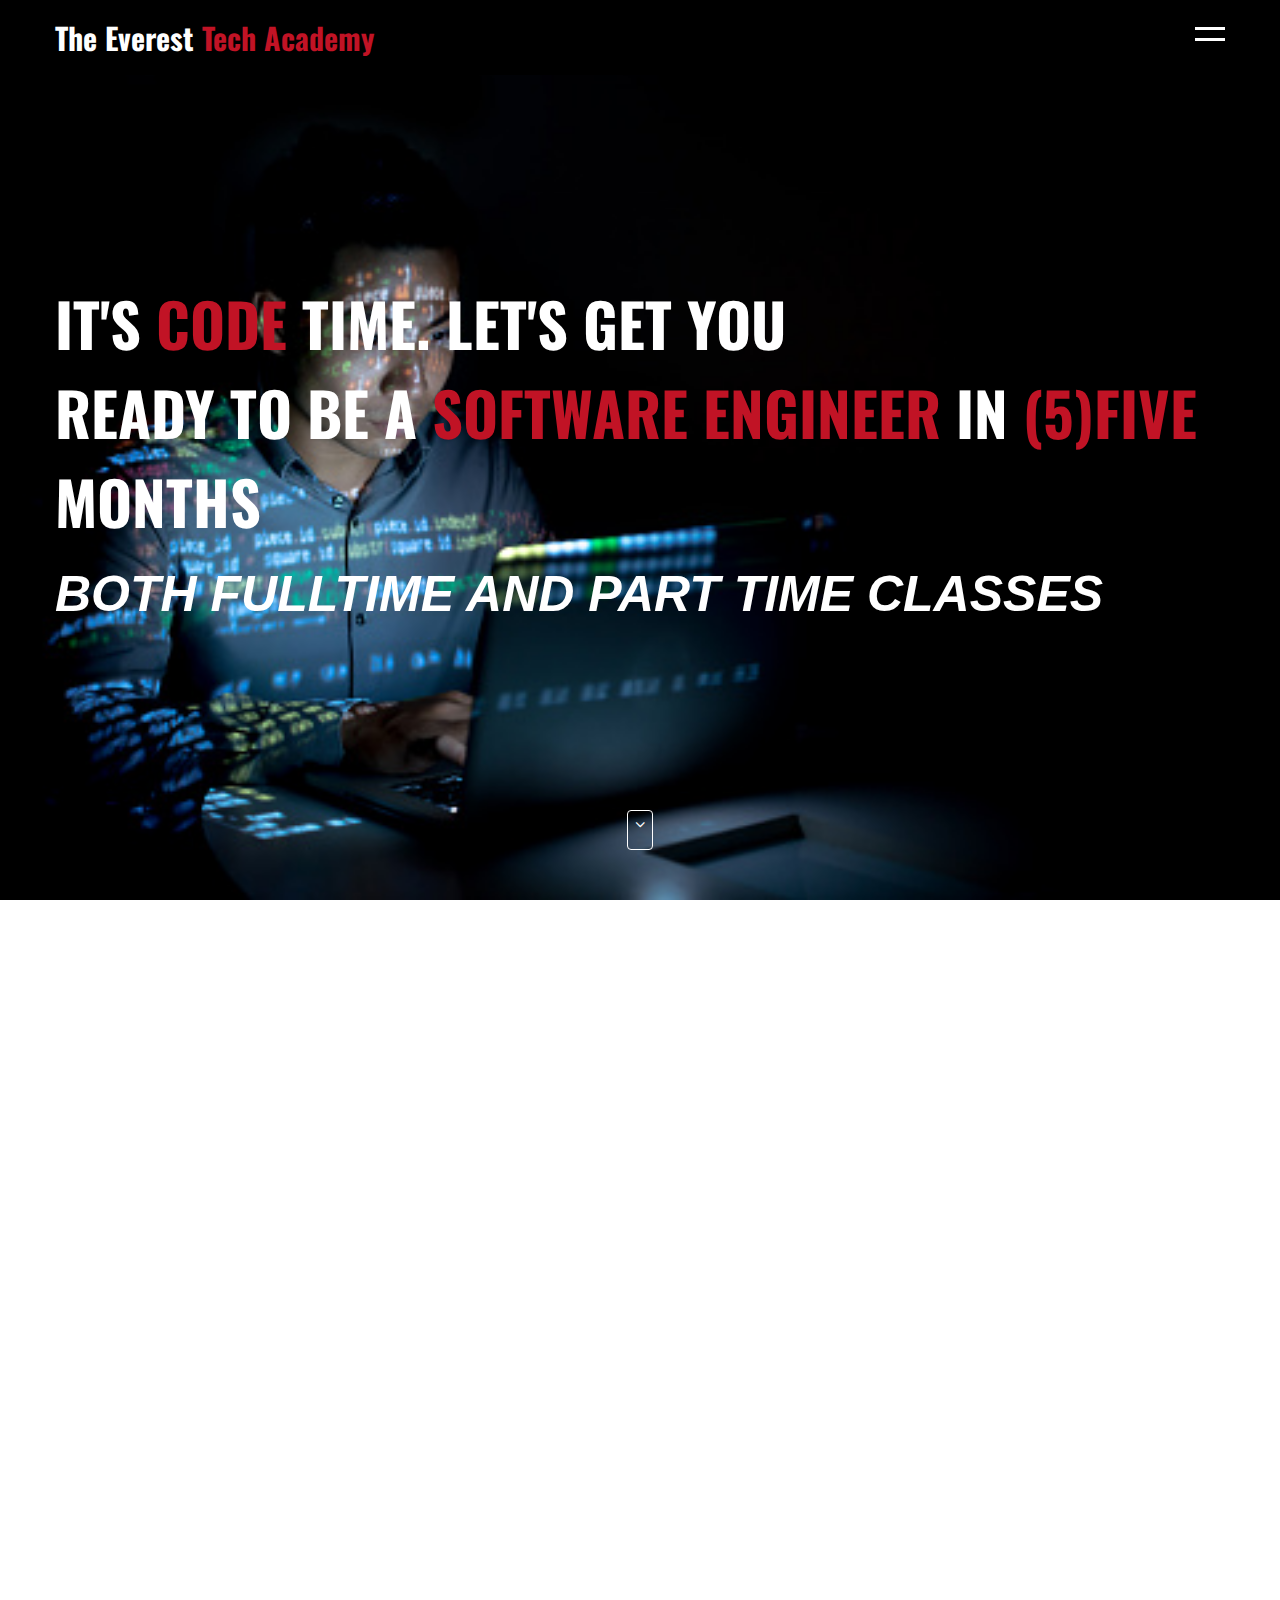
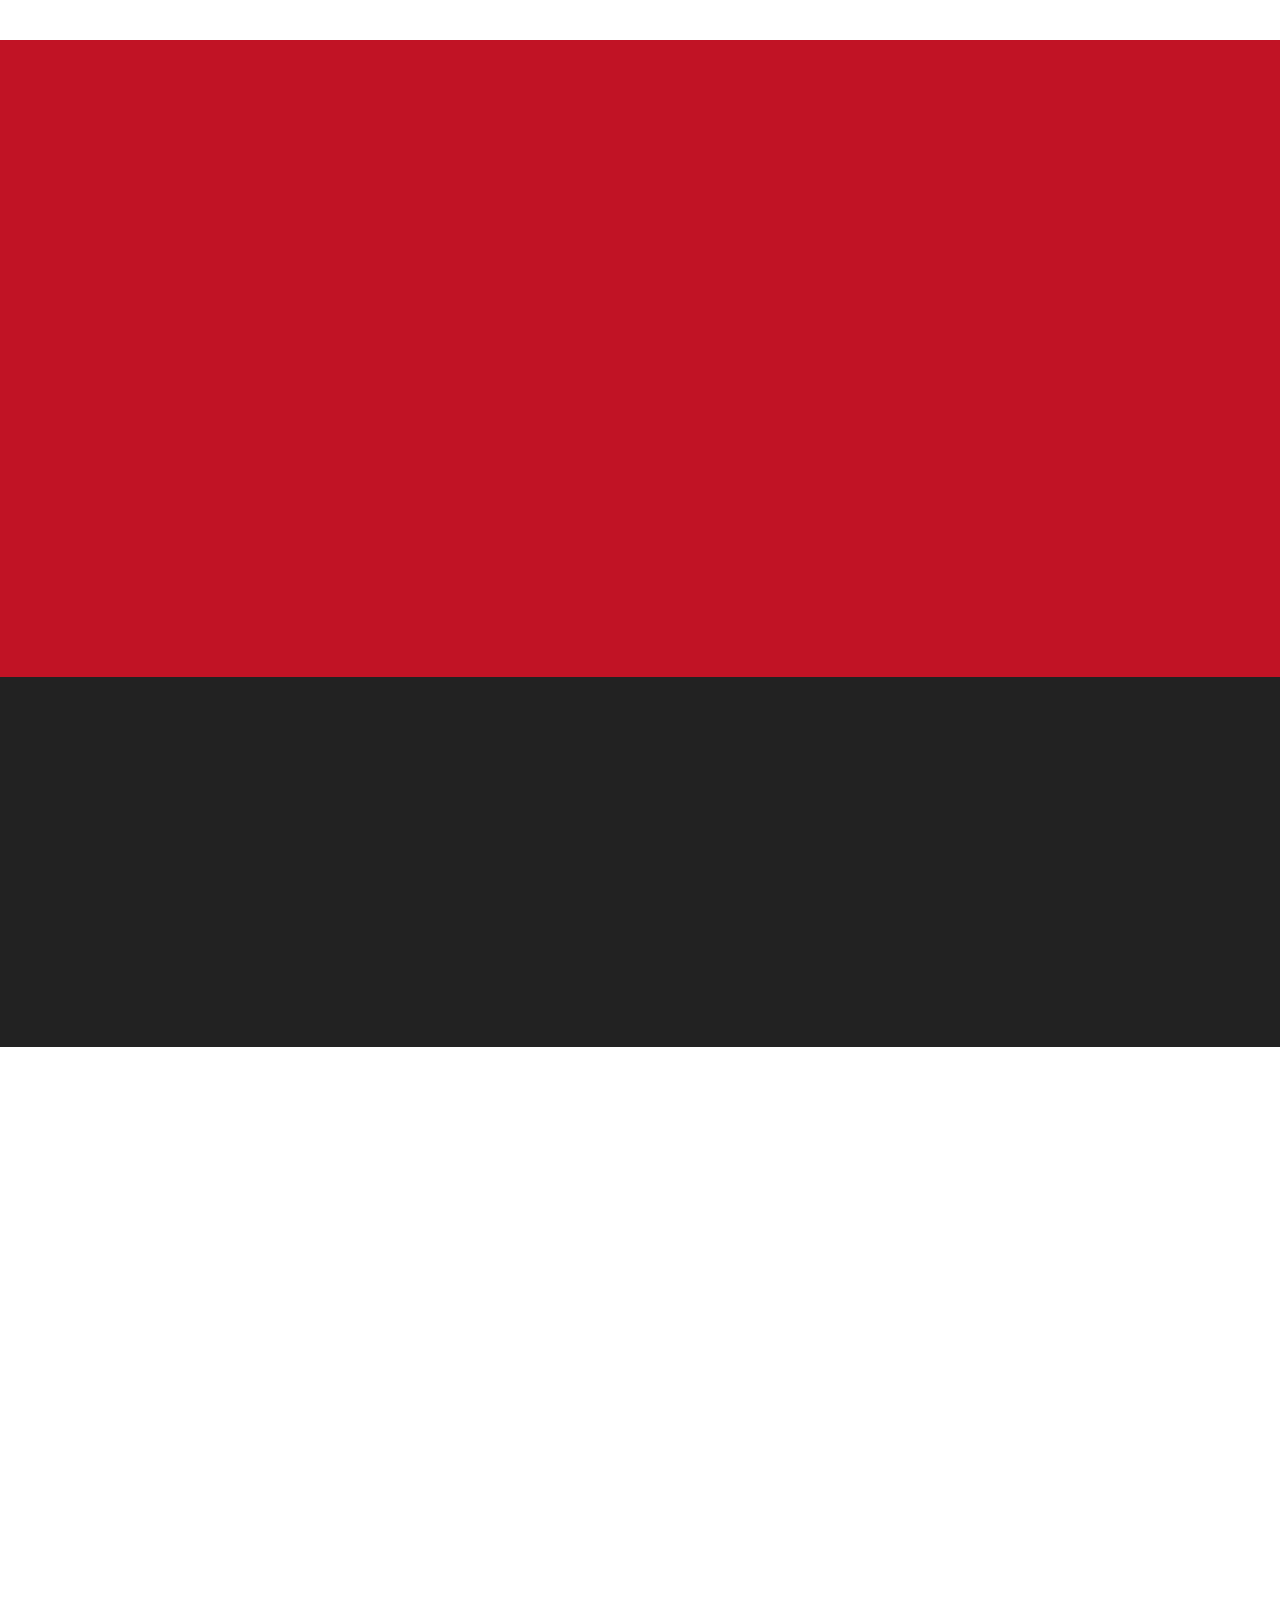
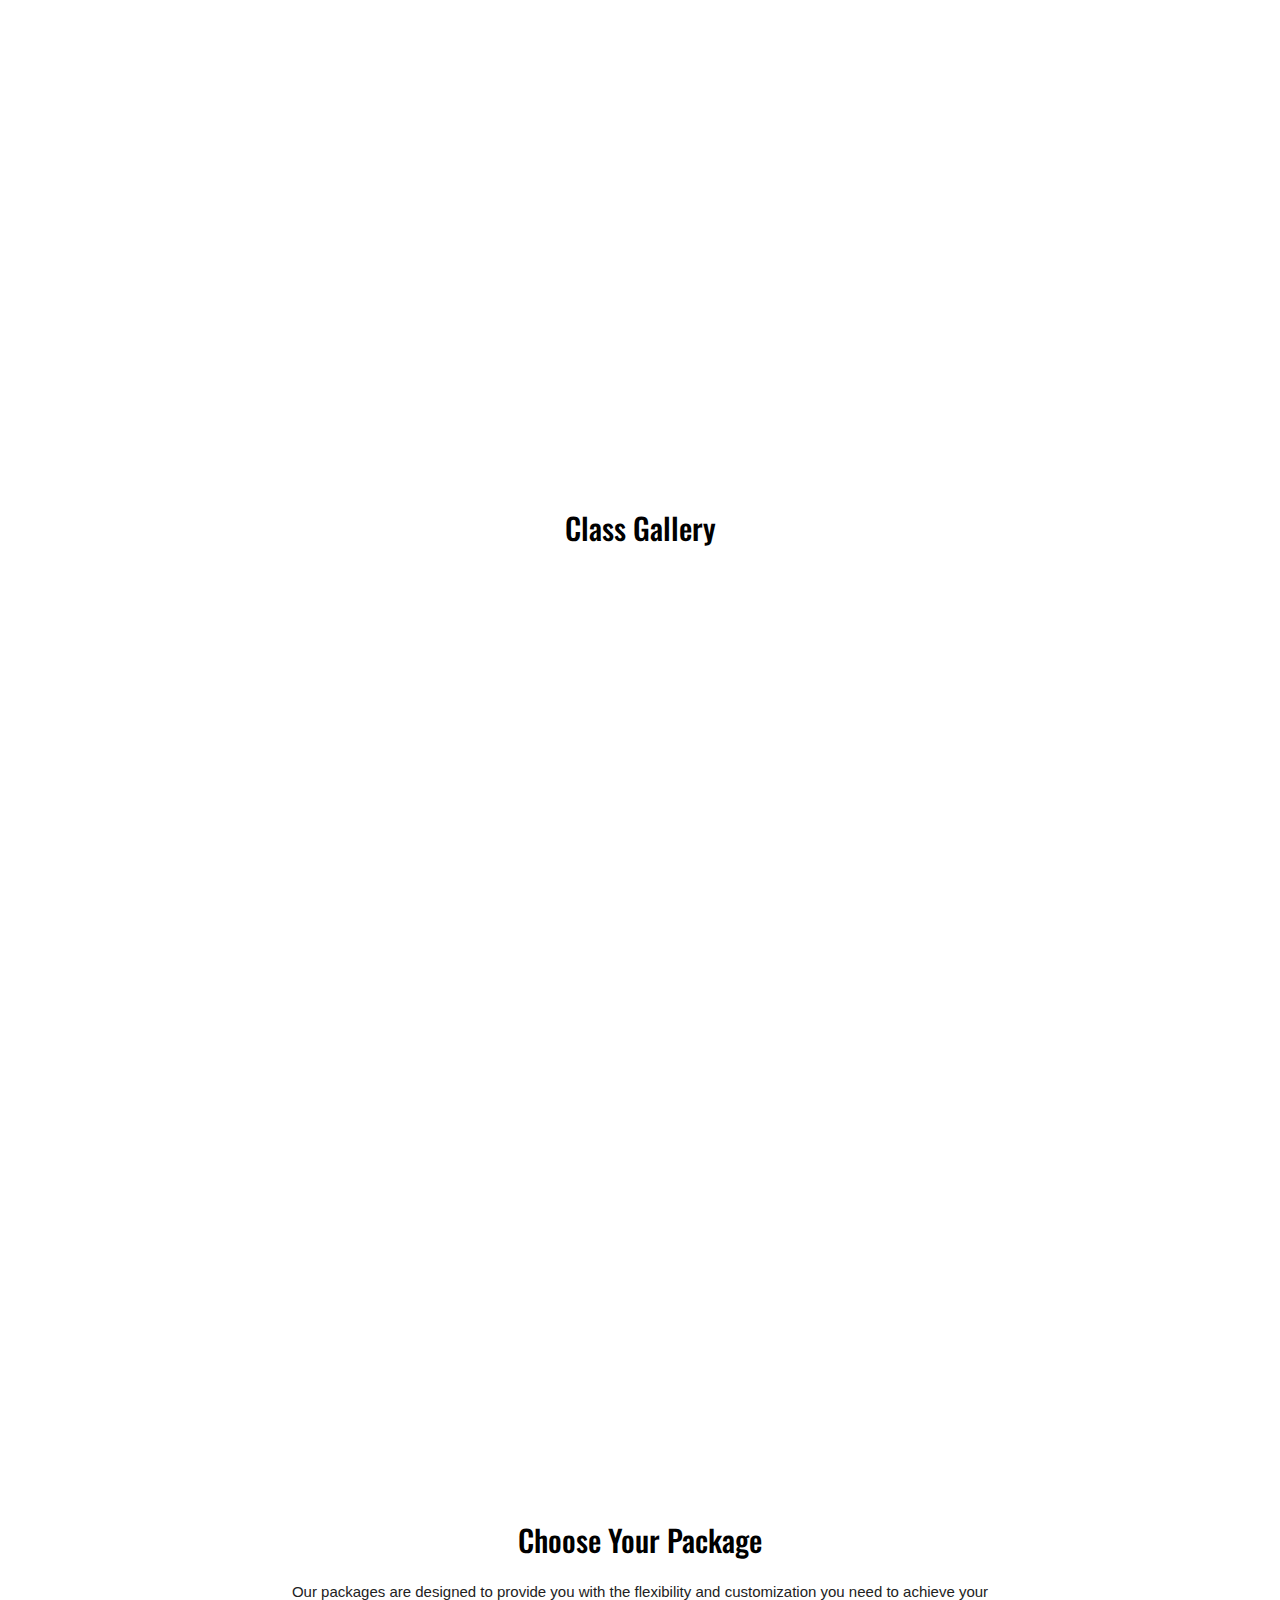
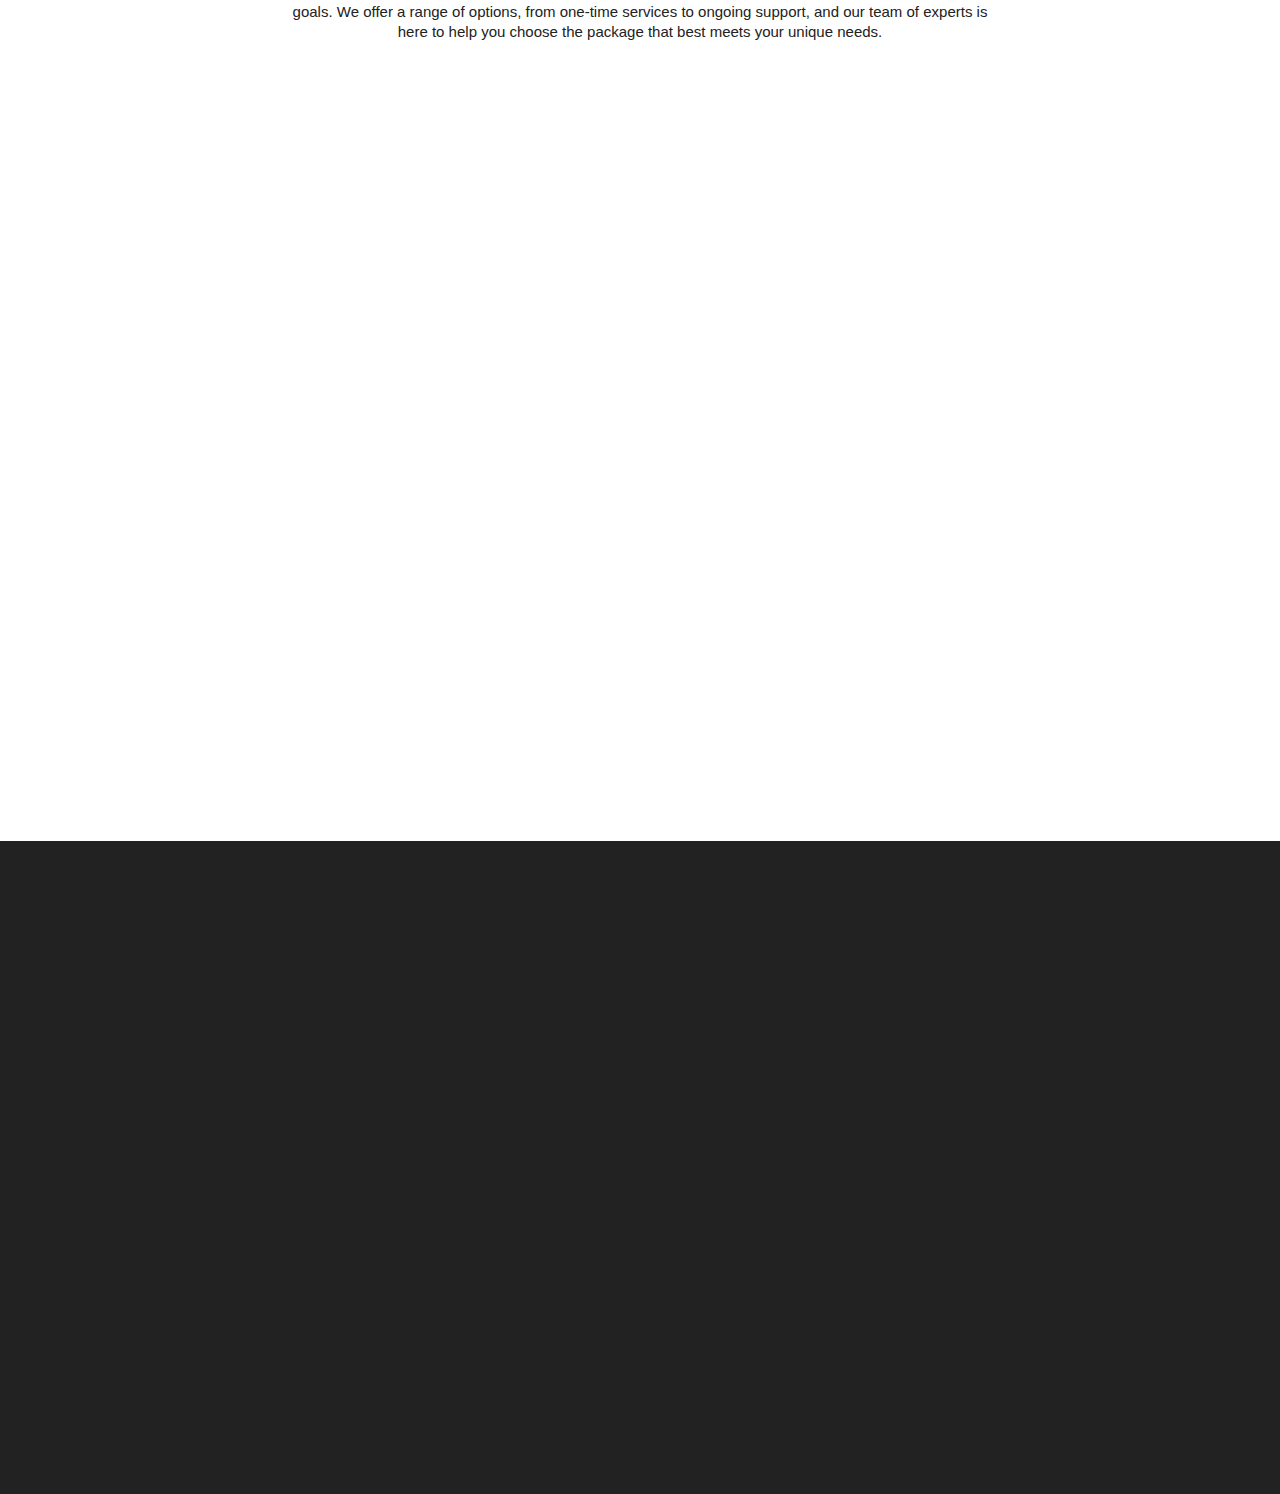
==== index.html @ bee6ab07 "updated table changes" ====
<!DOCTYPE html>
<html>
<head>
	<title>The Everest tech Academy</title>
	<meta name="viewport" content="width=device-width, initial-scale=1">
  <link rel="stylesheet" href="css/animate.css">
	<link rel="stylesheet" type="text/css" href="css/style.css">
  <style>
    .wow:first-child {
      visibility: hidden;
    }
  </style>
  
</head>
<body>
 
 <!-- Start Header  -->
 <header>
 	 <div class="container">
 	 	<div class="logo">
 	 		 <a href="">The Everest <span>Tech Academy</span></a>
 	 	</div>
 	 	<a href="javascript:void(0)" class="ham-burger">
 	       <span></span>	
 	       <span></span>
 	 	</a>
 	 	<div class="nav">
 	 		<ul>
 	 			<li><a href="#home">Home</a></li>
 	 			<li><a href="#about">About</a></li>
 	 			<li><a href="#service">Services</a></li>
 	 			<li><a href="#price">Classes</a></li>
 	 			<li><a href="#schedule">Schedule</a></li>
 	 			<li><a href="#price">Price</a></li>
 	 			<li><a href="#contact">Contact</a></li>
 	 		</ul>
 	 	</div>
 	 </div>
 </header>
 <!-- End Header  -->

  <!-- Start Home -->
  <section class="home wow flash" id="home">
  	 <div class="container">
  	 	  <h1 class="wow slideInLeft" data-wow-delay="1s">It's <span>Code </span> time. Let's get you</h1>
  	 	  <h1 class="wow slideInRight" data-wow-delay="1s"> ready to be a  <span>Software Engineer  </span>in<span>  (5)Five</span> months</h1>
		  <h1 id="full_part">Both fulltime and part time classes </h1>
  	 </div>
  	  <!-- go down -->
  	      <a href="#about" class="go-down">
  	      	  <i class="fa fa-angle-down" aria-hidden="true"></i>
  	      </a>
  	  <!-- go down -->

  </section>
  <!-- End Home -->


 <!-- Start About -->
  <section class="about" id="about">
  	  <div class="container">
  	  	  <div class="content">
  	  	  	   <div class="box wow bounceInUp">
  	  	  	   	   <div class="inner">
  	  	  	   	   	   <div class="img">
  	  	  	   	   	   	  <img src="images/top bunner.jpg" alt="about" />
  	  	  	   	   	   </div>
                       <div class="text">
                       	   <h4>Front-End Engineering</h4>
                       	   <p>Front-end development focuses on the user interface and user experience of a website or application. This includes designing and implementing the layout, visuals, and interactive elements that users see and interact with. Our front-end development curriculum covers a wide range of topics, including HTML, CSS, JavaScript, and popular front-end frameworks like React and Angular.</p>
                       </div>
  	  	  	   	   </div>
  	  	  	   </div>
  	  	  	   	<div class="box wow bounceInUp" data-wow-delay="0.2s">
  	  	  	   	   <div class="inner">
  	  	  	   	   	   <div class="img">
  	  	  	   	   	   	  <img src="images/backend.jfif" alt="about" />
  	  	  	   	   	   </div>
                       <div class="text">
                       	   <h4>Backend Engineering</h4>
                       	   <p>Back-end development, on the other hand, is all about the server-side infrastructure that powers web applications. This includes building APIs, designing databases, and writing server-side code that handles user input and generates responses. Our back-end development curriculum covers popular languages like Python, Ruby, and Java, as well as popular back-end frameworks like Django and Ruby on Rails.</p>
                       </div>
  	  	  	   	   </div>
  	  	  	   </div>
  	  	  	   <div class="box wow bounceInUp" data-wow-delay="0.4s">
  	  	  	   	   <div class="inner">
  	  	  	   	   	   <div class="img">
  	  	  	   	   	   	  <img src="images/fullstack.jfif" alt="about" />
  	  	  	   	   	   </div>
                       <div class="text">
                       	   <h4>Full-stack Engineering</h4>
                       	   <p>we also offer a comprehensive full-stack development curriculum that covers both front-end and back-end development, as well as everything in between. Full-stack developers are highly sought-after in the tech industry because they can handle every aspect of software development, from design and implementation to deployment and maintenance.</p>
                       </div>
  	  	  	   	   </div>
  	  	  	   </div>
  	  	  </div>
  	  </div>
  </section>
 <!-- End About -->


 <!-- Start Service -->
 <section class="service" id="service">
 	<div class="container">
 		 <div class="content">
 		 	  <div class="text box wow slideInLeft">
                  <h2>Services</h2>
                  <p>At Everest Tech Academy, we offer comprehensive training in both front-end and back-end development. These two areas of software engineering are essential components of any modern web application, and mastering both can open up numerous career opportunities in the tech industry.</p>
                  <p>Apart from teching code we also take in projects from other companies and help them solve thier web development problems</p>
                  
 		 	  </div>
 		 	  <div class="accordian box wow slideInRight">
 		 	  	    <div class="accordian-container active">
 		 	  	    	<div class="head">
 		 	  	    		<h4>Web-services consultation</h4>
 		 	  	    		<span class="fa fa-angle-down"></span>
 		 	  	    	</div>
 		 	  	    	<div class="body">
 		 	  	    		<p>Web services are software components that are designed to communicate with each other over a network. They enable applications to interact with each other regardless of the programming language, operating system, or hardware platform that they are built on.

								Web services typically follow a standardized set of protocols for exchanging data, such as SOAP (Simple Object Access Protocol), REST (Representational State Transfer), or XML-RPC (Remote Procedure Call). These protocols define how data is transferred between the client and server applications, and how the client application can call methods on the server application to retrieve or modify data.</p>
 		 	  	    	</div>
 		 	  	    </div>
 		 	  	    <div class="accordian-container">
 		 	  	    	<div class="head">
 		 	  	    		<h4>web-design</h4>
 		 	  	    		<span class="fa fa-angle-up"></span>
 		 	  	    	</div>
 		 	  	    	<div class="body">
 		 	  	    		<p>Our web design services cover a wide range of design styles, from clean and minimalist to bold and colorful. We have experience designing websites for a variety of industries, including e-commerce, healthcare, education, and finance. Our team is skilled in designing custom user interfaces, wireframes, and prototypes that are tailored to your unique needs and brand identity.

								At our core, we believe in collaboration and communication with our clients. We work closely with you to understand your business goals, target audience, and design preferences to deliver a website that accurately reflects your brand and engages your customers. We take a user-centric approach to design, ensuring that your website is intuitive, easy to navigate, and optimized for user experience (UX).
								
								Our team also places a strong emphasis on quality assurance and testing. We rigorously test each website we design to ensure that it is optimized for performance, accessibility, and search engine optimization (SEO). We also provide ongoing support and maintenance to ensure that your website remains up-to-date and secure.
								
								If you're looking for a website that sets your business apart from the competition, look no further than our web design services. Contact us today to learn more about how we can help bring your vision to life.</p>
 		 	  	    	</div>
 		 	  	    </div>
 		 	  	    <div class="accordian-container">
 		 	  	    	<div class="head">
 		 	  	    		<h4>web development</h4>
 		 	  	    		<span class="fa fa-angle-up"></span>
 		 	  	    	</div>
 		 	  	    	<div class="body">
 		 	  	    		<p>Welcome to our web development services! We are a team of experienced developers who specialize in building high-quality, responsive websites that are tailored to meet the unique needs of our clients. Our approach is focused on delivering exceptional value to our clients through a combination of technical expertise, creative design, and a commitment to delivering projects on time and within budget.</p>
 		 	  	    	</div>
 		 	  	    </div>
 		 	  	    <div class="accordian-container">
 		 	  	    	<div class="head">
 		 	  	    		<h4>Other Services</h4>
 		 	  	    		<span class="fa fa-angle-up"></span>
 		 	  	    	</div>
 		 	  	    	<div class="body">
 		 	  	    		<p>we also offer graphic design, videography and photography</p>
 		 	  	    	</div>
 		 	  	    </div>
 		 	  </div>
 		 </div>
 	</div>
 </section>
 <!-- End Service -->

<!-- Start Classes -->
<!-- <section class="classes" id="classes">
	<div class="container">
		 <div class="content">
		 	  <div class="box img wow slideInLeft">
		 	  	 <img src="images/class2.png" alt="classes" />
		 	  </div>
		 	  <div class="box text wow slideInRight">
		 	  	 <h2>Our Classes</h2>
		 	  	 <p>Lorem Ipsum is simply dummy text of the printing and typesetting industry. Lorem Ipsum has been the industry's standard dummy text ever since the 1500s, when an unknown printer took a galley of type and scrambled it to make a type specimen book. It has survived not only five centuries,</p>
		 	  	<div class="class-items">
		 	  	 <div class="item wow bounceInUp">
                     <div class="item-img">
                     	 <img src="images/class1.jpg" alt="classes" />
                     	 <div class="price">
                     	 	 $99
                     	 </div>
                     </div>
                     <div class="item-text">
                     	  <h4>Stretching Training</h4>
                     	  <p>Lorem Ipsum is simply dummy text of the printing and typesetting industry.</p>
                     	  <a href="">Get Details</a>
                     </div>
		 	  	 </div>
		 	  	 <div class="item wow bounceInUp">
                     <div class="item-text">
                     	  <h4>Stretching Training</h4>
                     	  <p>Lorem Ipsum is simply dummy text of the printing and typesetting industry.</p>
                     	  <a href="">Get Details</a>
                     </div>
                     <div class="item-img">
                     	 <img src="images/class1.jpg" alt="classes" />
                     	 <div class="price">
                     	 	 $99
                     	 </div>
                     </div>
		 	  	 </div>
		 	  	</div>
		 	  </div>
		 </div>
	</div>
</section> -->
<!-- End Classes -->

<!-- Start Today -->
 <section class="start-today">
 	<div class="container">
 		 <div class="content">
 		 	  <div class="box text wow slideInLeft">
 		 	  	 <h2>Start Your Training Today</h2>
 		 	  	 <p>If you're interested in pursuing a career in software engineering, consider enrolling in front-end and back-end development programs. With our expert instruction, cutting-edge curriculum, and strong community of alumni and industry partners, you'll be well on your way to building a successful career in tech.</p>
 		 	  	 <a href="https://forms.gle/mwrEJ2DG4mfa2vGp7" class="btn">Enroll Now</a>
 		 	  </div>
 		 	  <div class="box img wow slideInRight">
 		 	  	 <img src="images/scrool 2.jpg" alt="start today" />
 		 	  </div>

 		 </div>
 	</div>
 </section>
<!-- End Start Today -->

<!-- Start Schedule -->
  <section class="schedule" id="schedule">
  	 <div class="container">
  	 	  <div class="content">
  	 	  	   <div class="box text wow slideInLeft">
  	 	  	   	   <h2>Classes Schedule</h2>
  	 	  	   	   <p>
  	 	  	   	   	We belive in practical basis in our mode of teaching and this is how we have planned our classes to make it interesting and flexible for our students.
  	 	  	   	   </p>
  	 	  	   	   <img src="images/fullstack.jfif" alt="schedule" />
  	 	  	   </div>
  	 	  	   <div class="box timing wow slideInRight">
				<h1 id="partime">Full-time classes </h1>
                   <table class="table">
                   	 <tbody>
                   	 	<tr>
                   	 		<td class="day">Monday</td>
                   	 		<td><strong>9:00 AM</strong></td>
                   	 		<td>HTML & CSS <br/> 9:00 to 11:00 AM</td>
                   	 		<td>Room No:210</td>
                   	 	</tr>
                   	 	<tr>
                   	 		<td class="day">Tuesday</td>
                   	 		<td><strong>9:00 AM</strong></td>
                   	 		<td>ReactJS and JavaScript <br/> 9:00 to 11:00 AM</td>
                   	 		<td>7pm-9pm</td>
                   	 	</tr>
                   	 	<tr>
                   	 		<td class="day">Wednesday</td>
                   	 		<td><strong>9:00 AM</strong></td>
                   	 		<td>Backend <br/> 9:00 to 10:00 AM</td>
                   	 		<td>Room No:210</td>
                   	 	</tr>
                   	 	<tr>
                   	 		<td class="day">Thursday</td>
                   	 		<td><strong>9:00 AM</strong></td>
                   	 		<td>Backend <br/> 9:00 to 10:00 AM</td>
                   	 		<td>Room No:210</td>
                   	 	</tr>
                   	 	<tr>
                   	 		<td class="day">Friday</td>
                   	 		<td><strong>9:00 AM</strong></td>
                   	 		<td>Pair-programming <br/> 9:00 to 10:00 AM</td>
                   	 		<td>Room No:210</td>
                   	 	</tr>
                   	 	<tr>
                   	 		<td class="day">Saturday</td>
                   	 		<td><strong>9:00 AM</strong></td>
                   	 		<td>Unblocking section and code challenge  <br/> 9:00 to 10:00 AM</td>
                   	 		<td>Room No:210</td>
                   	 	</tr>
                   	 </tbody>
                   </table>
				   <!-- part time classes starts here  -->
				   		<h1 id="partime">Part time classes </h1>
				   <table class="table">
					<tbody>
						<tr>
							<td class="day">Monday</td>
							<td><strong>7:00 PM</strong></td>
							<td>HTML & CSS <br/> 7pm- 9:00 Pm</td>
							<td>online</td>
						</tr>
						<tr>
							<td class="day">Tuesday</td>
							<td><strong>7:00 PM</strong></td>
							<td>ReactJS and JavaScript <br/> 7pm- 9:00 Pm</td>
							<td>online</td>
						</tr>
						<tr>
							<td class="day">Wednesday</td>
							<td><strong>7:00 PM</strong></td>
							<td>Backend <br/> 7pm- 9:00 Pm</td>
							<td>online</td>
						</tr>
						<tr>
							<td class="day">Thursday</td>
							<td><strong>7:00 PM</strong></td>
							<td>Backend <br/> 7pm- 9:00 Pm</td>
							<td>online</td>
						</tr>
						<tr>
							<td class="day">Friday</td>
							<td><strong>7:00 PM</strong></td>
							<td>Pair-programming <br/> 7pm- 9:00 Pm</td>
							<td>online</td>
						</tr>
						<tr>
							<td class="day">Saturday</td>
							<td><strong>9:00 AM</strong></td>
							<td>Unblocking section and code challenge <br/> 7pm- 9:00 Pm</td>
							<td>online</td>
						</tr>
					</tbody>
			   </table>
  	 	  	   </div>
			   
  	 	  </div>
  	 </div>
  </section>
<!-- End Schedule -->

<!-- Start Gallery -->
  <section class="gallery" id="gallery">
  	 <h2>Class Gallery</h2>
  	<div class="content">
  		 <div class="box wow slideInLeft">
  		 	 <img src="images/scrool 1.jpg" alt="gallery" />
  		 </div>
  		 <div class="box wow slideInRight">
  		 	 <img src="images/scrool 2.jpg" alt="gallery" />
  		 </div>
  		 <div class="box wow slideInLeft">
  		 	 <img src="images/scrool 3.jpg" alt="gallery" />
  		 </div>
  		 <div class="box wow slideInRight">
  		 	 <img src="images/scroll 4.jpg" alt="gallery" height="440px"/>
  		 </div>
  	</div>
  </section>
<!-- End Gallery -->

 <!-- Start Price -->
  <section class="price-package" id="price">
  	 <div class="container">
  	 	  <h2>Choose Your Package</h2>
  	 	  <p class="title-p">Our packages are designed to provide you with the flexibility and customization you need to achieve your goals. We offer a range of options, from one-time services to ongoing support, and our team of experts is here to help you choose the package that best meets your unique needs.</p>
  	 	  <div class="content">
  	 	  	  <div class="box wow bounceInUp">
  	 	  	  	  <div class="inner">
  	 	  	  	  	   <div class="price-tag">
  	 	  	  	  	   	  Ksh. 25,000
  	 	  	  	  	   </div>
  	 	  	  	  	   <div class="img">
  	 	  	  	  	   	 <img src="images/scroll 4.jpg" alt="price" />
  	 	  	  	  	   </div>
  	 	  	  	  	   <div class="text">
  	 	  	  	  	   	  <h3>Front-end Development</h3>
  	 	  	  	  	   	  <p>HTML</p>
  	 	  	  	  	   	  <p>CSS</p>
  	 	  	  	  	   	  <p>JavaScript</p>
  	 	  	  	  	   	  <p>ReactJS</p>
  	 	  	  	  	   	  
  	 	  	  	  	   	  <a href="https://forms.gle/mwrEJ2DG4mfa2vGp7" class="btn">Join Now</a>
  	 	  	  	  	   </div>
  	 	  	  	  </div>
  	 	  	  </div>
  	 	  	  <div class="box wow bounceInUp" data-wow-delay="0.2s">
  	 	  	  	  <div class="inner">
  	 	  	  	  	   <div class="price-tag">
  	 	  	  	  	   	  Ksh 30,000
  	 	  	  	  	   </div>
  	 	  	  	  	   <div class="img">
  	 	  	  	  	   	 <img src="images/backend.jfif" alt="price" />
  	 	  	  	  	   </div>
  	 	  	  	  	   <div class="text">
  	 	  	  	  	   	  <h3>Back-end Development</h3>
  	 	  	  	  	   	  <p>Ruby </p>
  	 	  	  	  	   	  <p>Ruby on Rails</p>
  	 	  	  	  	   	  <p>SQL</p>
  	 	  	  	  	   	  
  	 	  	  	  	   	  <a href="https://forms.gle/mwrEJ2DG4mfa2vGp7" class="btn">Join Now</a>
  	 	  	  	  	   </div>
  	 	  	  	  </div>
  	 	  	  </div>
  	 	  	  <div class="box wow bounceInUp" data-wow-delay="0.4s">
  	 	  	  	  <div class="inner">
  	 	  	  	  	   <div class="price-tag">
  	 	  	  	  	   	  Ksh 50,000
  	 	  	  	  	   </div>
  	 	  	  	  	   <div class="img">
  	 	  	  	  	   	 <img src="images/fullstack.jfif" alt="price" />
  	 	  	  	  	   </div>
  	 	  	  	  	   <div class="text">
  	 	  	  	  	   	  <h3>Full-stack Development</h3>
						  <p>HTML</p>
  	 	  	  	  	   	  <p>CSS</p>
  	 	  	  	  	   	  <p>JavaScript</p>
  	 	  	  	  	   	  <p>ReactJS</p>
						  <p>Ruby </p>
  	 	  	  	  	   	  <p>Ruby on Rails</p>
  	 	  	  	  	   	  <p>SQL</p>
  	 	  	  	  	   	  <a href="https://forms.gle/mwrEJ2DG4mfa2vGp7" class="btn">Join Now</a>
  	 	  	  	  	   </div>
  	 	  	  	  </div>
  	 	  	  </div>
  	 	  </div>
  	 </div>
  </section>
 <!-- End Price -->

 <!-- Start Contact -->
  <section class="contact" id="contact">
     <div class="container">
        <div class="content">
            <div class="box form wow slideInLeft">
               <form>
                  <input type="text" placeholder="Enter Name">
                  <input type="text" placeholder="Enter Email">
                  <input type="text" placeholder="Enter Mobile">
                  <textarea placeholder="Enter Message"></textarea>
                  <button type="submit">Send Message</button>
               </form>
            </div>
            <div class="box text wow slideInRight">
                 <h2>Get Connected with US</h2>
                  <p class="title-p">we believe that staying connected with our customers is the key to building strong and lasting relationships. That's why we offer a variety of ways for you to get in touch with us, share your feedback, and stay up-to-date on the latest news and updates from our company.</p>
                  <div class="info">
                      <ul>
                          <li><span class="fa fa-map-marker"></span> PO BOX 82-30100</li>
                          <li><span class="fa fa-phone"></span> 0743988566</li>
                          <li><span class="fa fa-envelope"></span> everesttechacademy@gmail.com</li>
                      </ul>
                  </div>
                  <div class="social">
                       <a href=""><span class="fa fa-facebook"></span></a>
                       <a href=""><span class="fa fa-linkedin"></span></a>
                       <a href=""><span class="fa fa-skype"></span></a>
                       <a href=""><span class="fa fa-youtube-play"></span></a>
                  </div>
				  	<div>
						<h3>The Everest<span>Tech Academy</span></h3>
						<h3>"Scaling the hights of technology"</h3>
					</div>
                  <div class="copy">
                      PowerBy &copy; AlexTanui
                  </div>
            </div>
        </div>
     </div>
  </section>
 <!-- End Contact -->



 <!-- jquery -->

 <script src="https://ajax.googleapis.com/ajax/libs/jquery/3.4.1/jquery.min.js"></script>
<script>
	$(document).ready(function(){

      $(".ham-burger, .nav ul li a").click(function(){
       
        $(".nav").toggleClass("open")

        $(".ham-burger").toggleClass("active");
      })      
      $(".accordian-container").click(function(){
      	$(".accordian-container").children(".body").slideUp();
      	$(".accordian-container").removeClass("active")
      	$(".accordian-container").children(".head").children("span").removeClass("fa-angle-down").addClass("fa-angle-up")
      	$(this).children(".body").slideDown();
      	$(this).addClass("active")
      	$(this).children(".head").children("span").removeClass("fa-angle-up").addClass("fa-angle-down")
      })

       $(".nav ul li a, .go-down").click(function(event){
         if(this.hash !== ""){

              event.preventDefault();

              var hash=this.hash; 

              $('html,body').animate({
                scrollTop:$(hash).offset().top
              },800 , function(){
                 window.location.hash=hash;
              });

              // add active class in navigation
              $(".nav ul li a").removeClass("active")
              $(this).addClass("active")
         }
      })
})

</script>
<script src="js/wow.min.js"></script>
<script>
    wow = new WOW(
      {
        animateClass: 'animated',
        offset:       0,
      }
    );
    wow.init();
  </script>
</body>
</html>
---- css/style.css ----
@import url('https://fonts.googleapis.com/css?family=Oswald:300,400,500,600,700&display=swap');
@import url('https://stackpath.bootstrapcdn.com/font-awesome/4.7.0/css/font-awesome.min.css');
@import url('https://fonts.googleapis.com/css?family=Open+Sans&display=swap');

body{
	margin:0;
	padding:0;
	overflow-x: hidden;
}

*{
	box-sizing: border-box;
	margin:0;
	padding:0;
	font-family: 'Oswald', sans-serif;
}

/*Header*/

header{
	position:fixed;
	left: 0px;
	top:0px;
	width: 100%;
	z-index: 10;
	background-color: #000000;
	padding:15px 15px;
}
header .container{
	-webkit-display: flex;
	display: flex;
	justify-content: space-between;
	align-items: center;
}

header .logo a{
	font-size: 30px;
	text-decoration: none;
	color:#ffffff;
	font-weight: 700;
}
header .logo a span{
	color:#c11325;
}
header .nav{
	position: fixed;
	background-color: #c11325;
	width: 280px;
	top:0;
	right:0;
	height: 100%;
	z-index: 99;
	padding:100px 0px 15px; 
	-webkit-transform: translateX(100%);
	transform: translateX(100%);
	-webkit-transition: transform .5s ease;
    transition: transform .5s ease;
}
header .nav.open{
	-webkit-transform: translateX(0);
	transform: translateX(0);
}
header .nav ul{
	list-style: none;
	margin:0;
	padding:0px;
}
header .nav ul li{
display: block;
}
header .nav ul li a{
	text-decoration: none;
	font-size: 30px;
	font-weight: 400;
    color:#ffffff;
    display: block;
    position: relative;
    padding:10px 30px;
}
header .nav ul li a.active::before{
	content: '';
	position: absolute;
	left:0px;
	top:0px;
	height: 100%;
	width:100%;
	background-color:#000000;
	opacity:.2;
	-webkit-transition: width .5s ease;
	transition: width .5s ease;
	z-index: -1;
}
header .nav ul li a::before{
	content: '';
	position: absolute;
	left:0px;
	top:0px;
	height: 100%;
	width:0px;
	background-color:#000000;
	opacity:.2;
	-webkit-transition: width .5s ease;
	transition: width .5s ease;
	z-index: -1;
}
header .nav ul li a:hover::before{
	width: 100%;
}
header .ham-burger{
	display: inline-block;
	position: relative;
	z-index: 100;
}
header .ham-burger span{
	height: 3px;
	margin-bottom:8px;
	display: block;
	background-color:#ffffff;
	width:30px;
	-webkit-transition: transform .5s ease;
	transition: transform .5s ease;
}
header .ham-burger span:nth-child(1){
	transform-origin: left top;
}
header .ham-burger span:nth-child(2){
	transform-origin: left bottom;
}

header .ham-burger.active span:nth-child(1){
	-webkit-transform: rotate(45deg) translateY(-6px);
	transform: rotate(45deg) translateY(-6px);
}
header .ham-burger.active span:nth-child(2){
	-webkit-transform: rotate(-45deg) translateY(6px);
	transform: rotate(-45deg) translateY(6px)
}

.container{
	max-width: 1170px;
	margin: auto;
}

/*Home section*/
.home{
	height: 100vh;
	background-image: url('../images/top\ bunner.jpg');
	background-size: cover;
	padding:15px;
	-webkit-display: flex;
	display: flex;
	position: relative;
}
.home .go-down{
  position: absolute;
  bottom: 50px;
  width: 26px;
  height:40px;
  border:1px solid #ffffff;
  display: block;
  border-radius:4px;
  text-align: center;
  left:50%;
  margin-left: -13px;
}
.home .go-down .fa{
	color:#ffffff;
	-webkit-animation: goDown 1s ease infinite;
	animation: goDown 1s ease infinite;
}
@-webkit-keyframes goDown{
	0%{transform: translateY(0);opacity:.5}
	100%{transform: translateY(10px);}
}
@keyframes goDown{
	0%{transform: translateY(0);opacity:.5}
	100%{transform: translateY(10px);}
}
.home .container{
  -webkit-display: flex;
  display: flex;
  flex-direction: column;
  flex-grow: 1;
}

.home h1{
	color:#ffffff;
	font-size: 60px;
	font-weight: 700;
	text-transform: uppercase;
	margin:0;
}

.home h1 span{
	color:#c11325;;
}


/*About section*/

.about{
	padding:80px 0px;
	background-color:#ffffff;
}

.about .content{ 
 -webkit-display: flex;
 display: flex;
}
.about .content .box{
	flex:0 0 33.33%;
	max-width: 33.33%;
	padding:15px;
}
.about .content .box .inner{
	background-color:#222222;
}
.about .content .box:nth-child(2) .inner{
	background-color: #c11325;
}
.about .content .box .inner .img img{
	width: 100%;
}
.about .content .box .inner .text{
	padding:30px;
}

.about .content .box .inner .text h4{
  font-size: 20px;
  margin:0;
  padding: 0px 0px 15px;
  font-weight: 500;
  color:#ffffff;
 text-transform: capitalize;
  text-align: center;
}
.about .content .box .inner .text p{
	font-size: 15px;
	line-height:20px;
	color:#ffffff;
	text-align: center;
	margin:0;
	font-family: 'Open Sans', sans-serif;
}


/*Service Section*/
.service{
	padding:80px 0px;
	background-color: #c11325;
}

.service .content{
	-webkit-display:flex;
	display:flex;
}

.service .content .box{
	flex:0 0 50%;
	max-width: 50%;
	padding:15px;
}

.service .content .text h2{
	font-size: 30px;
	font-weight: 500;
	color:#ffffff;
	padding:0px 0px 20px;
}

.service .content .text p{
    font-size: 15px;
	line-height:20px;
	color:#ffffff;
	margin:0;
	padding:0px 0px 20px;
	font-family: 'Open Sans', sans-serif;
}

.service .content .text .btn{
	padding:8px 30px;
	background-color: #222222;
	color:#ffffff;
	text-decoration: none;
	display: inline-block;
	border:1px solid transparent;
	cursor: pointer;
	-webkit-transition: all .5s ease;
	transition: all .5s ease;
}

.service .content .text .btn:hover{
	border:1px solid #ffffff;
	color:#ffffff;
	background-color: transparent;
}
.service .content .accordian-container{
	margin-bottom: 5px;
}
.service .content .accordian-container .head{
	background-color:rgba(0,0,0,0.2);
	position: relative;
	padding:12px 15px;
	cursor: pointer;
}
.service .content .accordian-container .head .fa{
	position: absolute;
	right: 10px;
	top:13px;
	color:#ffffff;
	height:30px;
	width: 30px;
	text-align: center;
	line-height: 30px;
	color:#ffffff;
	border-radius: 50%;
}
.service .content .accordian-container .head h4{
  font-size: 20px;
  margin:0;
  padding:0;
  font-weight: 500;
  color: #ffffff;
  text-transform: capitalize;
}
.service .content .accordian-container.active .head{
  background-color: #222222;	
}
.service .content .accordian-container .body{
	display: none;
	padding:15px;
	background-color: #222222;
	border-top:1px solid #333333;
}

.service .content .accordian-container:nth-child(1) .body{
	display: block;
}
.service .content .accordian-container .body p{
    font-size: 15px;
	line-height:20px;
	color:#ffffff;
	margin:0;
	padding:0;
	font-family: 'Open Sans', sans-serif;	
}


/*Classes Section*/

.classes{
	padding:80px 0px 50px;
	background-color: #ffffff;
}

.classes .content{
	-webkit-display: flex;
	display: flex;
}

.classes .content .box{
	padding:15px;
	flex:0 0 50%;
	max-width: 50%;
}

.classes .content .img img{
	width: 100%;
	-webkit-transform: rotateY(180deg);
	transform: rotateY(180deg);
}

.classes .content .text h2{
    font-size: 30px;
    font-weight: 500;
    color: #000000;
    padding: 0px 0px 20px;
}

.classes .content .text p{
	font-size: 15px;
    line-height: 20px;
    color: #000000;
    margin: 0;
    padding: 0px 0px 30px;
    font-family: 'Open Sans', sans-serif;
}


.classes .content .class-items .item{
	margin-bottom: 30px;
	display: flex;
}
.classes .content .class-items .item:nth-child(1){
 background-color: #222222;
}
.classes .content .class-items .item:nth-child(2){
 background-color: #c11325;
}
.classes .content .class-items .item .item-text{
	padding: 15px;
	display: flex;
	flex-direction: column;
	justify-content: center;
}
.classes .content .class-items .item .item-text,
.classes .content .class-items .item .item-img{
	flex:0 0 50%;
	max-width: 50%;
	position: relative;
}

.classes .content .class-items .item .item-img img{
 width: 100%;
 display: block;
}
.classes .content .class-items .item .item-img .price{
	position: absolute;
	height: 50px;
	width: 60px;
	font-size:20px;
	font-weight: 500; 
	color:#ffffff;
	text-align: center;
	line-height: 50px;
}
.classes .content .class-items .item:nth-child(1) .item-img .price{
 background-color: #c11325;
 left:0;
 top:0;
}
.classes .content .class-items .item:nth-child(2) .item-img .price{
 background-color: #222222;
 right:0;
 top:0;
}
.classes .content .class-items .item .item-text h4{
	font-size: 20px;
    margin: 0;
    padding: 0px 0px 15px;
    font-weight: 500;
    color: #ffffff;
    text-transform: capitalize;
    text-align: left;
}

.classes .content .class-items .item .item-text p{
	font-size: 15px;
    line-height: 20px;
    color: #ffffff;
    text-align:left;
    margin: 0;
    padding:0 0 20px;
    font-family: 'Open Sans', sans-serif;
}
.classes .content .class-items .item .item-text a{
 font-size: 16px;
 text-decoration: none;
 display: inline-block;
}

.classes .content .class-items .item .item-text a{
	color:#ffffff;
}




/*Start Today Section*/
.start-today{
	background-color: #222222;
}

.start-today .content{
	-webkit-display: flex;
	display: flex;
	align-items: center;
}

.start-today .content .box{
	flex:0 0 50%;
	max-width: 50%;
	padding:0px 15px;
}

.start-today .content .img img{
	width: 100%;
	display: block;
}

.start-today .content .text h2{
	font-size: 30px;
    font-weight: 500;
    color: #ffffff;
    padding: 0px 0px 20px;
}

.start-today .content .text p{
	font-size: 15px;
    line-height: 20px;
    color: #ffffff;
    margin: 0;
    padding: 0px 0px 20px;
    font-family: 'Open Sans', sans-serif;
}

.start-today .content .text .btn{
	padding: 8px 30px;
    background-color: #c11325;
    color: #ffffff;
    text-decoration: none;
    display: inline-block;
    border: 1px solid transparent;
    cursor: pointer;
    -webkit-transition: all .5s ease;
    transition: all .5s ease;
}

.start-today .content .text .btn:hover{
	color:#ffffff;
	border-color: #ffffff;
	background-color: transparent;
}




/*Class Schedule Section*/
.schedule{
	padding:80px 0px;
}

.schedule .content{
	-webkit-display: flex;
	display: flex;
}

.schedule .content .box{
	flex:0 0 50%;
	max-width: 100%;
	padding:15px;
}

.schedule .content .text h2{
   font-size: 30px;
    font-weight: 500;
    color: #000000;
    padding: 0px 0px 20px;
}

.schedule .content .text p{
	font-size: 15px;
    line-height: 20px;
    color: #222222;
    margin: 0;
    padding: 0px 0px 20px;
    font-family: 'Open Sans', sans-serif;
}
.schedule .content .text img{
	width: 100%;
	transform: rotateY(180deg);
}

.schedule .content .timing .table{
	width: 100%;
	border-collapse: collapse;
}

.schedule .content .timing .table td{
	border:1px solid #dfdfdf;
	padding: 8px;
	font-size: 15px;
	text-align: center;
	color:#222222;
}

.schedule .content .timing .table tr:nth-child(even) td.day{
	background-color: #222222;
}
.schedule .content .timing .table tr:nth-child(odd) td.day{
	background-color: #444444;
}
.schedule .content .timing .table tr:nth-child(1) td.day{
	background-color: #c11325;
}
.schedule .content .timing .table tr td.day{
	color:#ffffff;
	border-color:transparent;
}


/*Gallery Section*/

.gallery .content{
	-webkit-display: flex;
	display: flex;
	flex-wrap: wrap;
}

.gallery .content .box{
	flex:0 0 50%;
	max-width: 50%;	
}
.gallery .content .box img{
	display: block;
	width: 100%;
	-webkit-filter: grayscale(100%);
	filter: grayscale(100%);
	-webkit-transition: all .5s ease;
	transition: all .5s ease;
}
.gallery .content .box img:hover{
	-webkit-filter: grayscale(0%);
	filter: grayscale(0%);
}

.gallery h2{
	font-size: 30px;
    font-weight: 500;
    color: #000000;
    padding: 0px 0px 20px;
    text-align: center;
}


/*Price Section*/

.price-package{
	padding: 80px 0px;
	background-color: #ffffff;
}
.price-package h2{
	font-size: 30px;
	font-weight: 500;
	color:#000000;
	padding: 0px 0px 20px;
	text-align: center;
}

.price-package .title-p{
 font-size: 15px;
 line-height: 20px;
 color:#222222;
 margin:0;
 text-align: center;
 padding:0 20% 50px;
 font-family: 'Open-sans', sans-serif;
}

.price-package .content{
	-webkit-display: flex;
	display: flex;
}
.price-package .content .box{
	flex:0 0 33.33%;
	max-width: 33.33%;
	padding: 15px;
}
.price-package .content .box .inner{
	background-color: #f0f0f0;
}
.price-package .content .box .inner .price-tag{
	padding: 15px;
	font-size: 20px;
	background-color: #c11325;
	color:#ffffff;
	text-align: center;
	font-weight: 700;
}
.price-package .content .box .inner .text{
	padding:30px 15px;
	text-align: center;
}
.price-package .content .box .inner .text h3{
	font-size: 24px;
	color:#222222;
	margin:0;
	padding:0px 0px 20px;
	font-weight: 700;
}
.price-package .content .box .inner .text p{
 font-size: 15px;
 line-height: 20px;
 color:#222222;
 margin:0;
 text-align: center;
 padding:0 0 5px;
 font-family: 'Open-sans', sans-serif;	
}
.price-package .content .box .inner .text .btn{
    padding: 8px 30px;
    background-color: #c11325;
    color: #ffffff;
    text-decoration: none;
    display: inline-block;
    border: 1px solid transparent;
    cursor: pointer;
    -webkit-transition: all .5s ease;
    transition: all .5s ease;
    margin-top: 10px;
}
.price-package .content .box .inner .text .btn:hover{
	border-color:#222222;
	color:#222222;
	background-color: transparent;
}
.price-package .content .box .inner .img img{
	width: 100%;
}



/*Contact Section*/

.contact{
	padding:80px 0px;
	background-color: #222222;
}

.contact .content{
	-webkit-display: flex;
	display: flex;
}

.contact .content .box{
	flex:0 0 50%;
	max-width: 50%;
	padding: 15px;
}

.contact .content .form input,
.contact .content .form textarea{
 height: 45px;
 width: 100%;
 padding:6px 12px;
 margin-bottom: 25px;
 background-color: transparent;
 border:1px solid #ffffff;
 font-family: 'Open-sans',sans-serif;
 color:#ffffff;
}
.contact .content .form input:focus,
.contact .content .form textarea:focus{
 outline: none;
}
.contact .content .form input::placeholder,
.contact .content .form textarea::placeholder{
	color:#ffffff;
}
.contact .content .form textarea{
	height: 100px;
}

.contact .content .form button{
	border:none;
	outline: none;
	box-shadow: none;
	height: 45px;
	padding:0px 50px;
	border:1px solid transparent;
	background-color: #c11325;
	color:#ffffff;
	font-size: 15px;
	transition: all .5s ease;
	cursor: pointer;
}
.contact .content .form button:hover{
	background-color:transparent;
	color:#ffffff; 
    border-color:#ffffff;
}

.contact .content .text h2{
	font-size: 30px;
    font-weight: 500;
    color: #c11325;
    padding: 0px 0px 20px;
}
.contact .content .text p{
    font-size: 15px;
    line-height: 20px;
    color: #ffffff;
    margin: 0;
    padding: 0px 0px 30px;
    font-family: 'Open-sans', sans-serif;
}

.contact .content .text .info ul{
	list-style: none;
	padding:0;
	margin:0;
}

.contact .content .text .info li{
	display: block;
	margin-bottom: 15px;
	color:#ffffff;
	font-size: 15px;
	letter-spacing: 1px;
	position: relative;
	padding-left: 40px;
	font-family: 'Open-Sans',sans-serif;
}
.contact .content .text .info li span{
	display: inline-block;
	position: absolute;
	left:0px;
	top:0px;
	font-size: 20px;
	color:#c11325;
}
.contact .content .text .social {
	padding-top: 30px;
}
.contact .content .text .social a{
	height: 40px;
	width: 40px;
	line-height: 40px;
	text-align: center;
	background-color: #c11325;
    text-decoration: none;	
    display: inline-block;
    margin-right: 10px;
    transition: all .5s ease;
    border:1px solid transparent;
} 

.contact .content .text .social a:hover{
	background-color: transparent;
    border-color: #ffffff;
}

.contact .content .text .social a span{
	color:#ffffff;
	font-size: 20px;
}

.contact .content .text .copy{
	border-top:1px solid #333333;
	margin-top: 30px;
	padding-top: 20px;
	color:#c5c5c5;
	font-size: 15px;
}




/*Responsive*/

/*if screen width is less than or equal to 991px then*/
@media(max-width: 991px){
   .home{
   	background-position: center;
   }
  .classes .content{
  	flex-wrap: wrap;
  }
 .classes .content .box {
    flex: 0 0 100%;
    max-width: 100%;
}
.classes .content .img{
	display: none;
}
.start-today .content .box{
	padding:15px;
}
}

/*if screen width is less than or equal to 767px then*/
@media(max-width: 767px){
  .home h1{
      font-size: 40px;
  }
  .about .content{
  	 flex-wrap: wrap;
  }
  .about .content .box {
    flex: 0 0 100%;
    max-width: 100%;
}
.service .content{
	flex-wrap: wrap;
}
.service .content .box {
    flex: 0 0 100%;
    max-width: 100%;
}
.classes .content .class-items .item{
	flex-wrap: wrap;
}
.classes .content .class-items .item .item-text, 
.classes .content .class-items .item .item-img {
    flex: 0 0 100%;
    max-width: 100%;
}
.schedule .content{
	flex-wrap: wrap;
}
.schedule .content .box{
flex: 0 0 100%;
    max-width: 100%;	
}
.start-today .content{
	flex-wrap: wrap;
}
.start-today .content .box {
    flex: 0 0 100%;
    max-width: 100%;
  }
 .gallery .content{
  flex-wrap: wrap;
 }
.gallery .content .box {
    flex: 0 0 100%;
    max-width: 100%;
}
.price-package .content{
	flex-wrap: wrap;
}
.price-package .content .box {
    flex: 0 0 100%;
    max-width: 100%;
}
.contact .content{
	flex-wrap: wrap;
}
.contact .content .box {
    flex: 0 0 100%;
    max-width: 100%;
}
}
#partime{
	margin-left: 160px;
	margin-bottom: 10px;
	margin-top: 10px;
	
}
#full_part{
	font-size: 50px;
	font-style: italic;
	font-family: 'Gill Sans', 'Gill Sans MT', Calibri, 'Trebuchet MS', sans-serif;
	margin-top: 20px;

}
h3{
	color: white;
	font-family: 'Segoe UI', Tahoma, Geneva, Verdana, sans-serif;
}
/*if screen width is less than or equal to 550px then*/
@media(max-width: 550px){
  .home h1{
      font-size: 30px;
  }
}
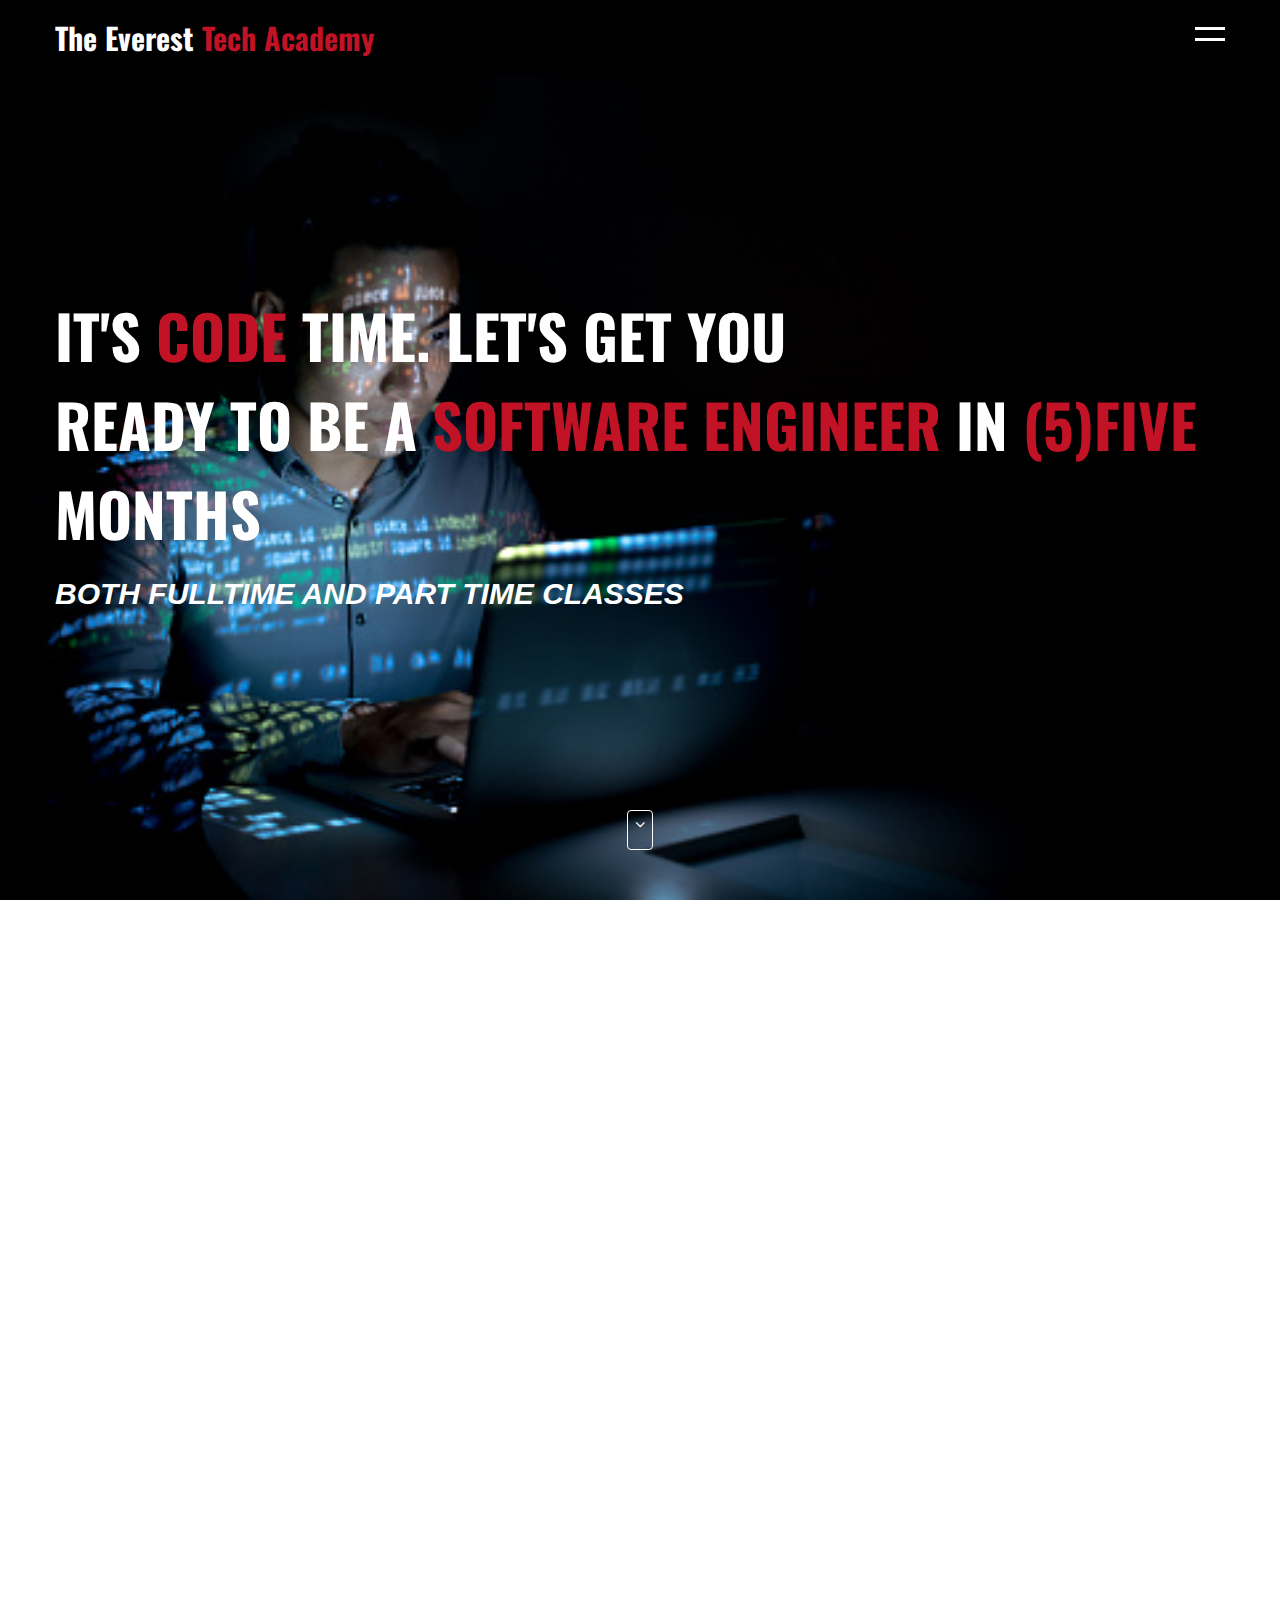
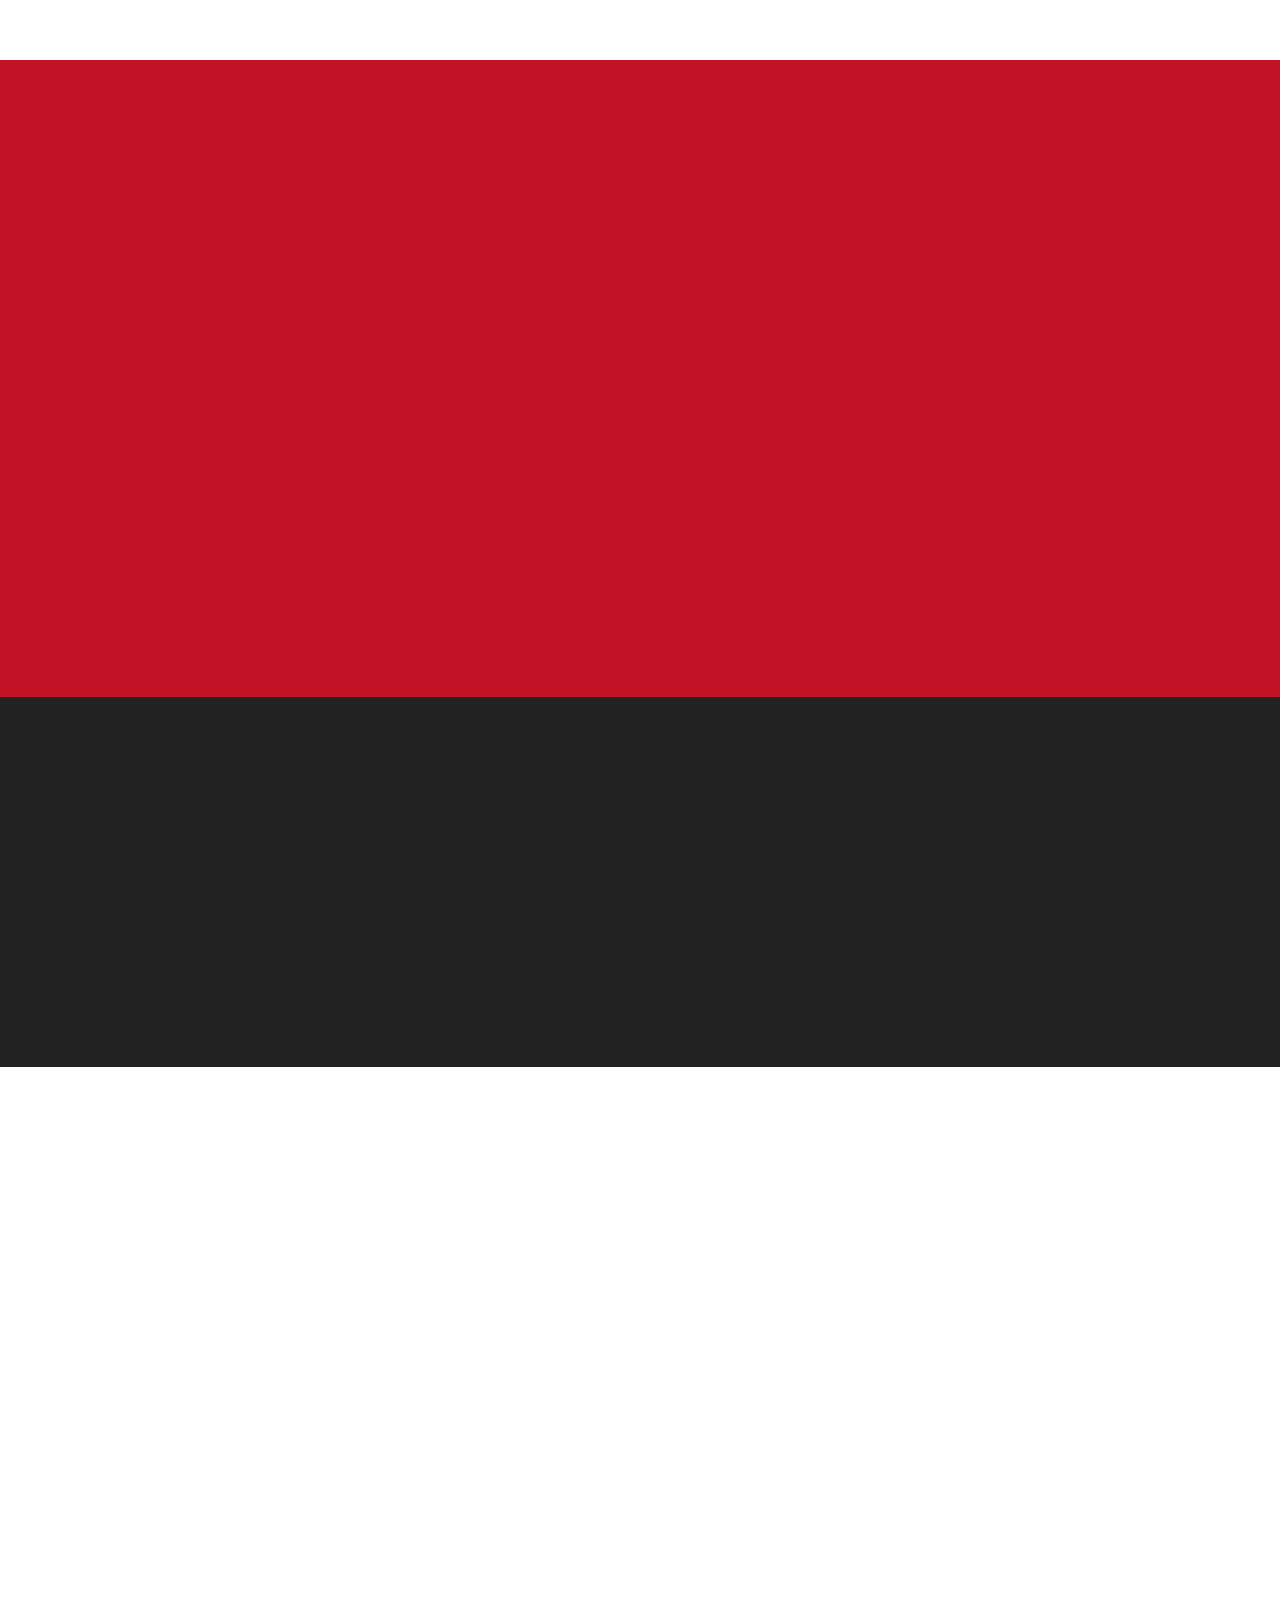
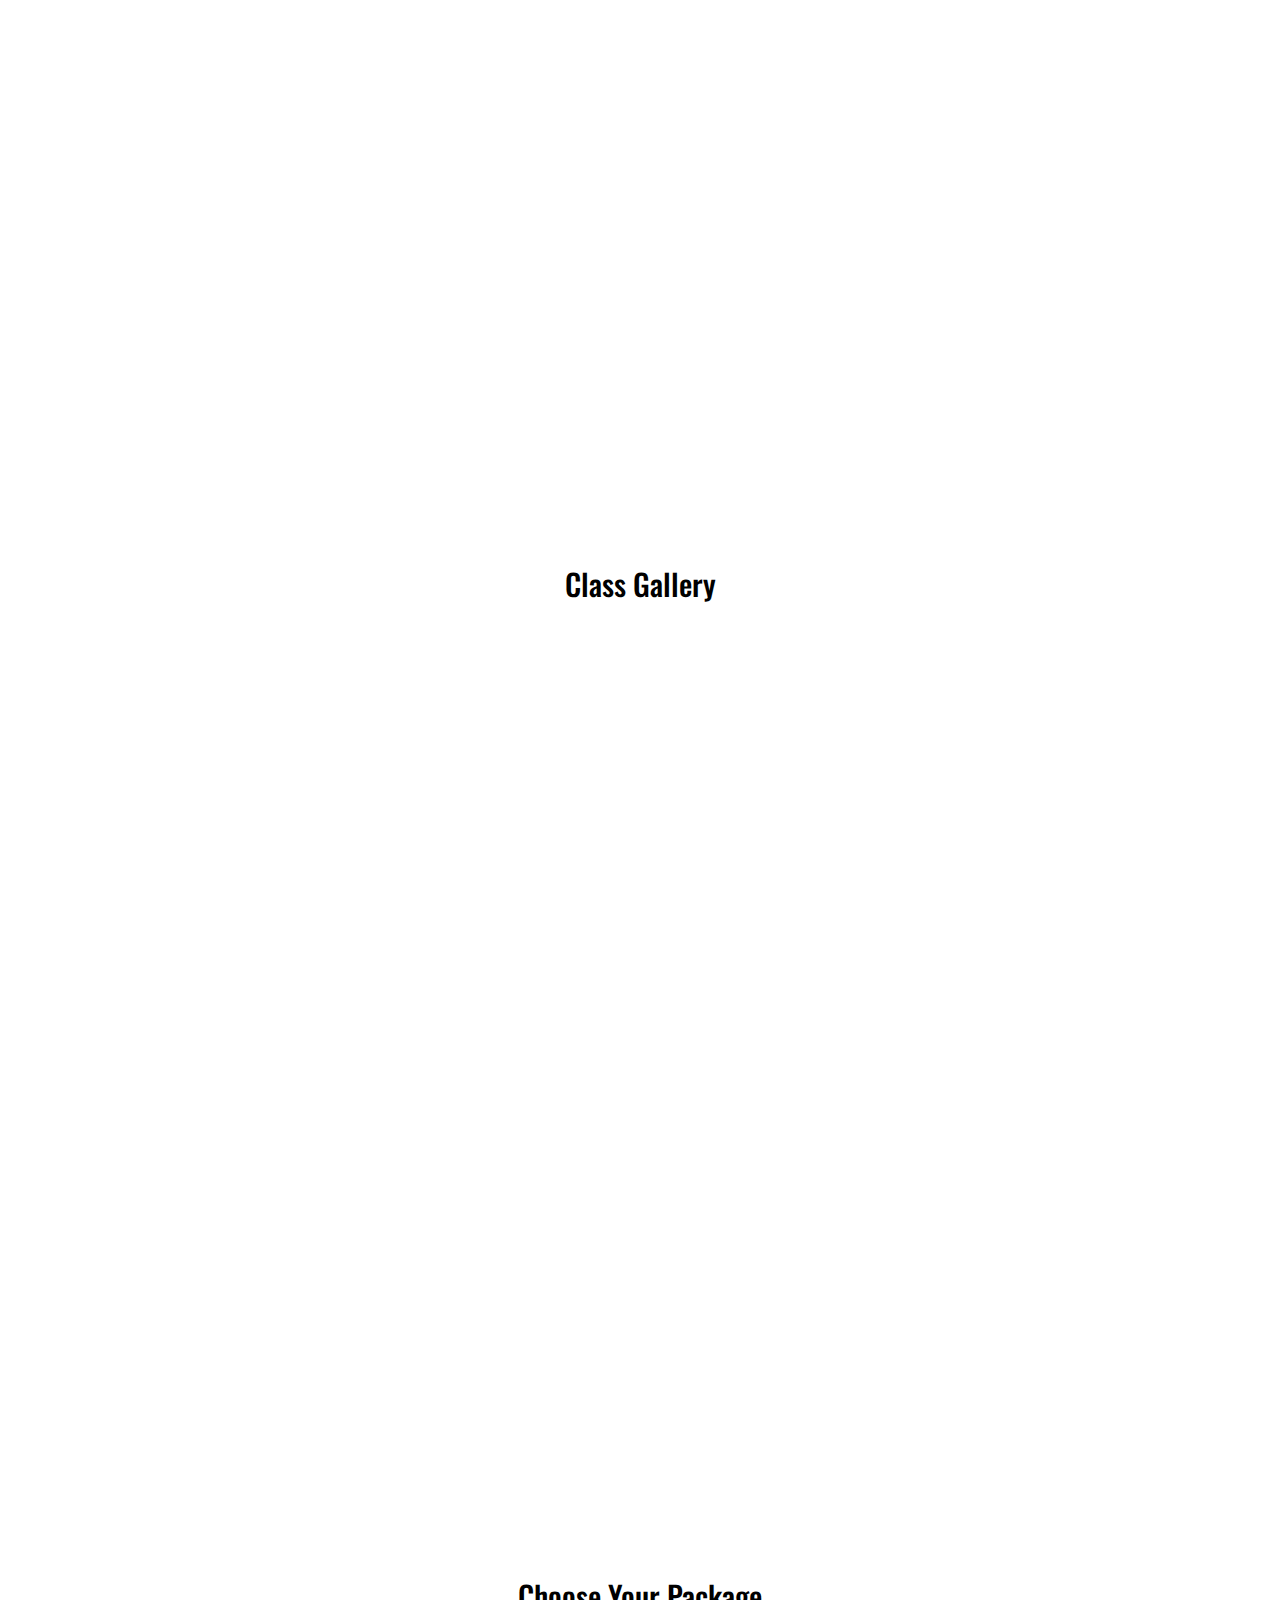
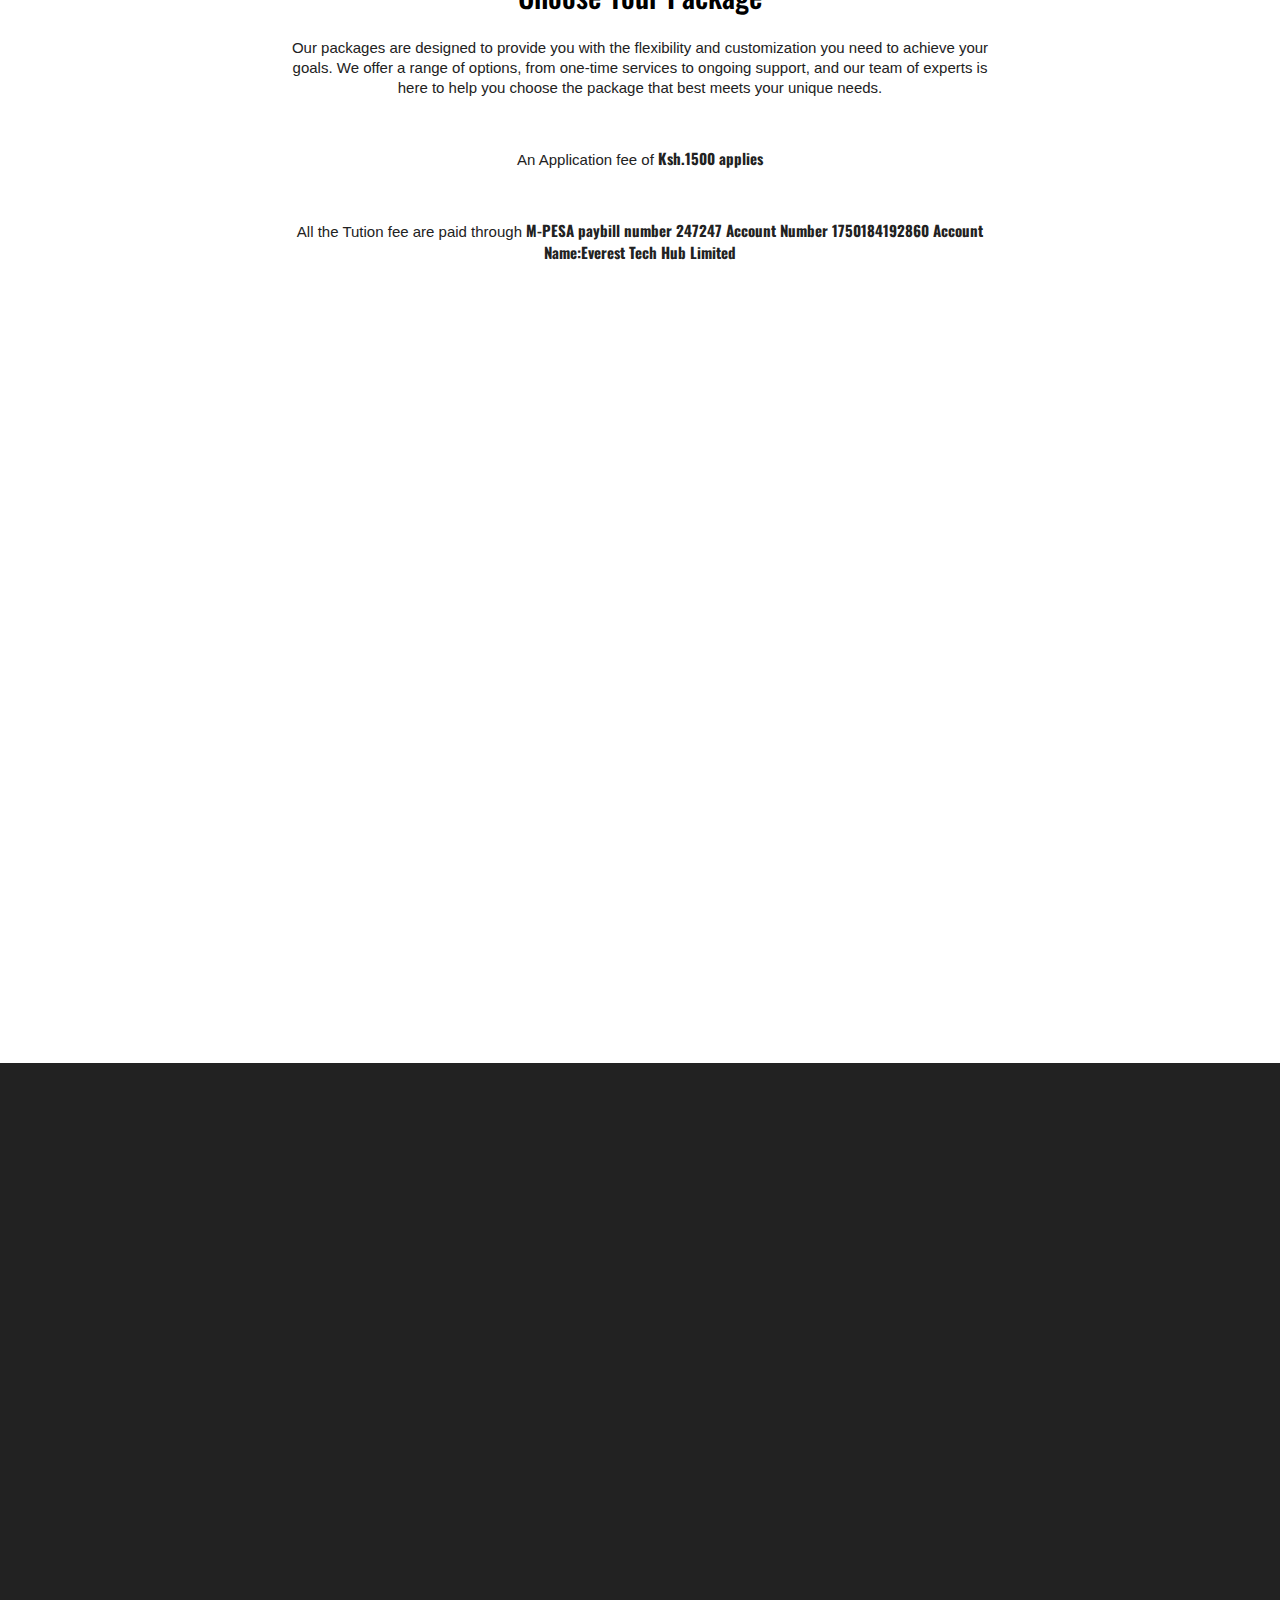
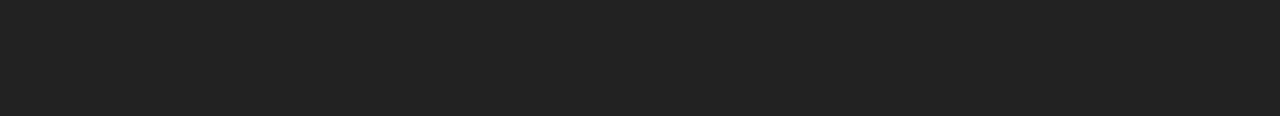
==== commit 142c75e4: "updated changes on table" ====
--- a/index.html
+++ b/index.html
@@ -29,8 +29,7 @@
  	 			<li><a href="#home">Home</a></li>
  	 			<li><a href="#about">About</a></li>
  	 			<li><a href="#service">Services</a></li>
- 	 			<li><a href="#price">Classes</a></li>
- 	 			<li><a href="#schedule">Schedule</a></li>
+ 	 			<li><a href="#schedule">Classes</a></li>
  	 			<li><a href="#price">Price</a></li>
  	 			<li><a href="#contact">Contact</a></li>
  	 		</ul>
@@ -67,7 +66,7 @@
   	  	  	   	   	   </div>
                        <div class="text">
                        	   <h4>Front-End Engineering</h4>
-                       	   <p>Front-end development focuses on the user interface and user experience of a website or application. This includes designing and implementing the layout, visuals, and interactive elements that users see and interact with. Our front-end development curriculum covers a wide range of topics, including HTML, CSS, JavaScript, and popular front-end frameworks like React and Angular.</p>
+                       	   <p>Front-end development focuses on the user interface and user experience of a website or application. This includes designing and implementing the layout, visuals, and interactive elements that users see and interact with. Our front-end development curriculum covers a wide range of topics, including HTML, CSS, JavaScript, and popular front-end frameworks like React and Angular.Taught the first 8 weeks.</p>
                        </div>
   	  	  	   	   </div>
   	  	  	   </div>
@@ -78,7 +77,7 @@
   	  	  	   	   	   </div>
                        <div class="text">
                        	   <h4>Backend Engineering</h4>
-                       	   <p>Back-end development, on the other hand, is all about the server-side infrastructure that powers web applications. This includes building APIs, designing databases, and writing server-side code that handles user input and generates responses. Our back-end development curriculum covers popular languages like Python, Ruby, and Java, as well as popular back-end frameworks like Django and Ruby on Rails.</p>
+                       	   <p>Back-end development, on the other hand, is all about the server-side infrastructure that powers web applications. This includes building APIs, designing databases, and writing server-side code that handles user input and generates responses. Our back-end development curriculum covers popular languages like Python, Ruby, and Java, as well as popular back-end frameworks like Django and Ruby on Rails.Taught from week 9 to week 16</p>
                        </div>
   	  	  	   	   </div>
   	  	  	   </div>
@@ -89,7 +88,7 @@
   	  	  	   	   	   </div>
                        <div class="text">
                        	   <h4>Full-stack Engineering</h4>
-                       	   <p>we also offer a comprehensive full-stack development curriculum that covers both front-end and back-end development, as well as everything in between. Full-stack developers are highly sought-after in the tech industry because they can handle every aspect of software development, from design and implementation to deployment and maintenance.</p>
+                       	   <p>we also offer a comprehensive full-stack development curriculum that covers both front-end and back-end development, as well as everything in between. Full-stack developers are highly sought-after in the tech industry because they can handle every aspect of software development, from design and implementation to deployment and maintenance. Taught for 4 months and 1 month project based</p>
                        </div>
   	  	  	   	   </div>
   	  	  	   </div>
@@ -240,79 +239,80 @@
                    	 	<tr>
                    	 		<td class="day">Monday</td>
                    	 		<td><strong>9:00 AM</strong></td>
-                   	 		<td>HTML & CSS <br/> 9:00 to 11:00 AM</td>
-                   	 		<td>Room No:210</td>
+                   	 		<td>TM Lead Lectures <br/> 9:00 to 11:00 AM</td>
+                   	 		<td>Practicals</td>
                    	 	</tr>
                    	 	<tr>
                    	 		<td class="day">Tuesday</td>
                    	 		<td><strong>9:00 AM</strong></td>
-                   	 		<td>ReactJS and JavaScript <br/> 9:00 to 11:00 AM</td>
-                   	 		<td>7pm-9pm</td>
+                   	 		<td>TM Lead Lectures <br/> 9:00 to 11:00 AM</td>
+                   	 		<td>Practicals</td>
                    	 	</tr>
                    	 	<tr>
                    	 		<td class="day">Wednesday</td>
                    	 		<td><strong>9:00 AM</strong></td>
-                   	 		<td>Backend <br/> 9:00 to 10:00 AM</td>
-                   	 		<td>Room No:210</td>
+                   	 		<td>TM Lead Lectures <br/> 9:00 to 10:00 AM</td>
+                   	 		<td>Practicals</td>
                    	 	</tr>
                    	 	<tr>
                    	 		<td class="day">Thursday</td>
                    	 		<td><strong>9:00 AM</strong></td>
-                   	 		<td>Backend <br/> 9:00 to 10:00 AM</td>
-                   	 		<td>Room No:210</td>
+                   	 		<td>TM Lead Lectures <br/> 9:00 to 10:00 AM</td>
+                   	 		<td>Practicals</td>
                    	 	</tr>
                    	 	<tr>
                    	 		<td class="day">Friday</td>
                    	 		<td><strong>9:00 AM</strong></td>
                    	 		<td>Pair-programming <br/> 9:00 to 10:00 AM</td>
-                   	 		<td>Room No:210</td>
+                   	 		<td>Codility test</td>
                    	 	</tr>
                    	 	<tr>
                    	 		<td class="day">Saturday</td>
                    	 		<td><strong>9:00 AM</strong></td>
                    	 		<td>Unblocking section and code challenge  <br/> 9:00 to 10:00 AM</td>
-                   	 		<td>Room No:210</td>
+                   	 		<td>Code challenge</td>
                    	 	</tr>
                    	 </tbody>
                    </table>
 				   <!-- part time classes starts here  -->
 				   		<h1 id="partime">Part time classes </h1>
+						<h2>An option of Morning, Evening and Weekend classes</h2>
 				   <table class="table">
 					<tbody>
 						<tr>
 							<td class="day">Monday</td>
 							<td><strong>7:00 PM</strong></td>
-							<td>HTML & CSS <br/> 7pm- 9:00 Pm</td>
+							<td>TM Lead Lectures<br/> 7pm- 9:00 Pm/ 4:00Am - 6:00Am</td>
 							<td>online</td>
 						</tr>
 						<tr>
 							<td class="day">Tuesday</td>
 							<td><strong>7:00 PM</strong></td>
-							<td>ReactJS and JavaScript <br/> 7pm- 9:00 Pm</td>
+							<td>TM Lead Lectures <br/> 7pm- 9:00 Pm/ 4:00Am - 6:00Am</td>
 							<td>online</td>
 						</tr>
 						<tr>
 							<td class="day">Wednesday</td>
 							<td><strong>7:00 PM</strong></td>
-							<td>Backend <br/> 7pm- 9:00 Pm</td>
+							<td>TM Lead Lectures <br/> 7pm- 9:00 Pm/ 4:00Am - 6:00Am</td>
 							<td>online</td>
 						</tr>
 						<tr>
 							<td class="day">Thursday</td>
 							<td><strong>7:00 PM</strong></td>
-							<td>Backend <br/> 7pm- 9:00 Pm</td>
+							<td>Practicals <br/> 7pm- 9:00 Pm/ 4:00Am - 6:00Am</td>
 							<td>online</td>
 						</tr>
 						<tr>
 							<td class="day">Friday</td>
 							<td><strong>7:00 PM</strong></td>
-							<td>Pair-programming <br/> 7pm- 9:00 Pm</td>
+							<td>Pair-programming <br/> 7pm- 9:00 Pm/ 4:00Am - 6:00Am</td>
 							<td>online</td>
 						</tr>
 						<tr>
 							<td class="day">Saturday</td>
 							<td><strong>9:00 AM</strong></td>
-							<td>Unblocking section and code challenge <br/> 7pm- 9:00 Pm</td>
+							<td>Unblocking section/code challenge/TM Lead Lectures <br/> 7pm- 9:00 Pm/ 4:00Am - 6:00Am</td>
 							<td>online</td>
 						</tr>
 					</tbody>
@@ -349,6 +349,8 @@
   	 <div class="container">
   	 	  <h2>Choose Your Package</h2>
   	 	  <p class="title-p">Our packages are designed to provide you with the flexibility and customization you need to achieve your goals. We offer a range of options, from one-time services to ongoing support, and our team of experts is here to help you choose the package that best meets your unique needs.</p>
+		  <p class="title-p"> An Application fee of <strong>Ksh.1500 applies</strong>  </p>
+		  <p class="title-p"> All the Tution fee are paid through <strong>M-PESA paybill number 247247 Account Number 1750184192860 Account Name:Everest Tech Hub Limited</strong></p>
   	 	  <div class="content">
   	 	  	  <div class="box wow bounceInUp">
   	 	  	  	  <div class="inner">
@@ -432,7 +434,7 @@
                   <div class="info">
                       <ul>
                           <li><span class="fa fa-map-marker"></span> PO BOX 82-30100</li>
-                          <li><span class="fa fa-phone"></span> 0743988566</li>
+                          <li><span class="fa fa-phone"></span> 0743988566/0714161313</li>
                           <li><span class="fa fa-envelope"></span> everesttechacademy@gmail.com</li>
                       </ul>
                   </div>
@@ -444,7 +446,7 @@
                   </div>
 				  	<div>
 						<h3>The Everest<span>Tech Academy</span></h3>
-						<h3>"Scaling the hights of technology"</h3>
+						<h3>"Scaling the heights of technology"</h3>
 					</div>
                   <div class="copy">
                       PowerBy &copy; AlexTanui
--- a/css/style.css
+++ b/css/style.css
@@ -938,7 +938,7 @@
 	
 }
 #full_part{
-	font-size: 50px;
+	font-size: 30px;
 	font-style: italic;
 	font-family: 'Gill Sans', 'Gill Sans MT', Calibri, 'Trebuchet MS', sans-serif;
 	margin-top: 20px;
